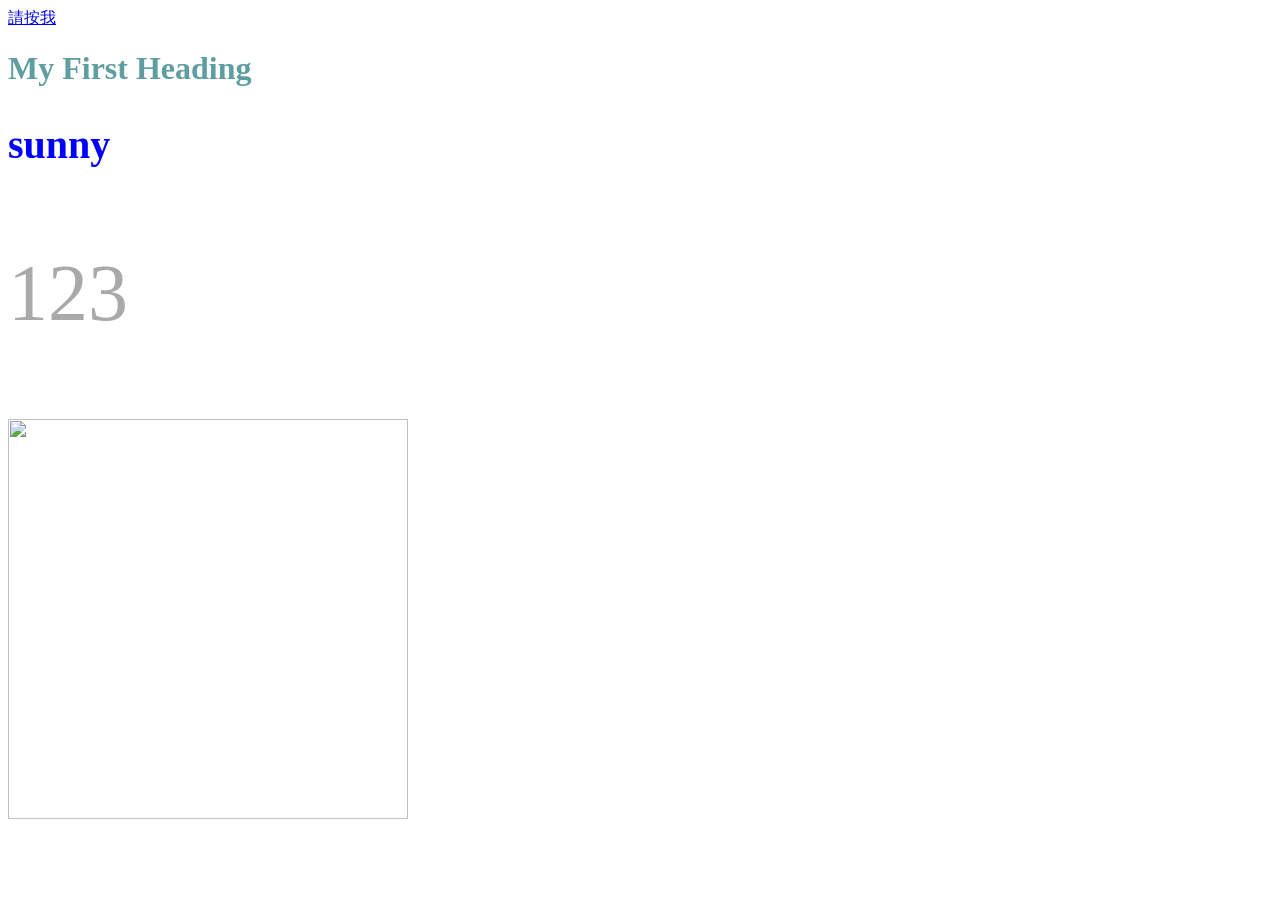
==== web/index.html @ e476f573 "三月十二" ====
<!DOCTYPE html>
<html lang="en">
<head>
    <meta charset="UTF-8">
    <title>Title</title>
    <link rel="stylesheet" href="../css/my%20wap.css">
</head>
<body>
<a href="index.html">請按我</a>
<h1 id="myid">My First Heading</h1>
<h2 class="mysz">sunny</h2>
<p>123</p>
<img src="../img/下載.jpeg" height="400" width="400"/>
</body>
</html>
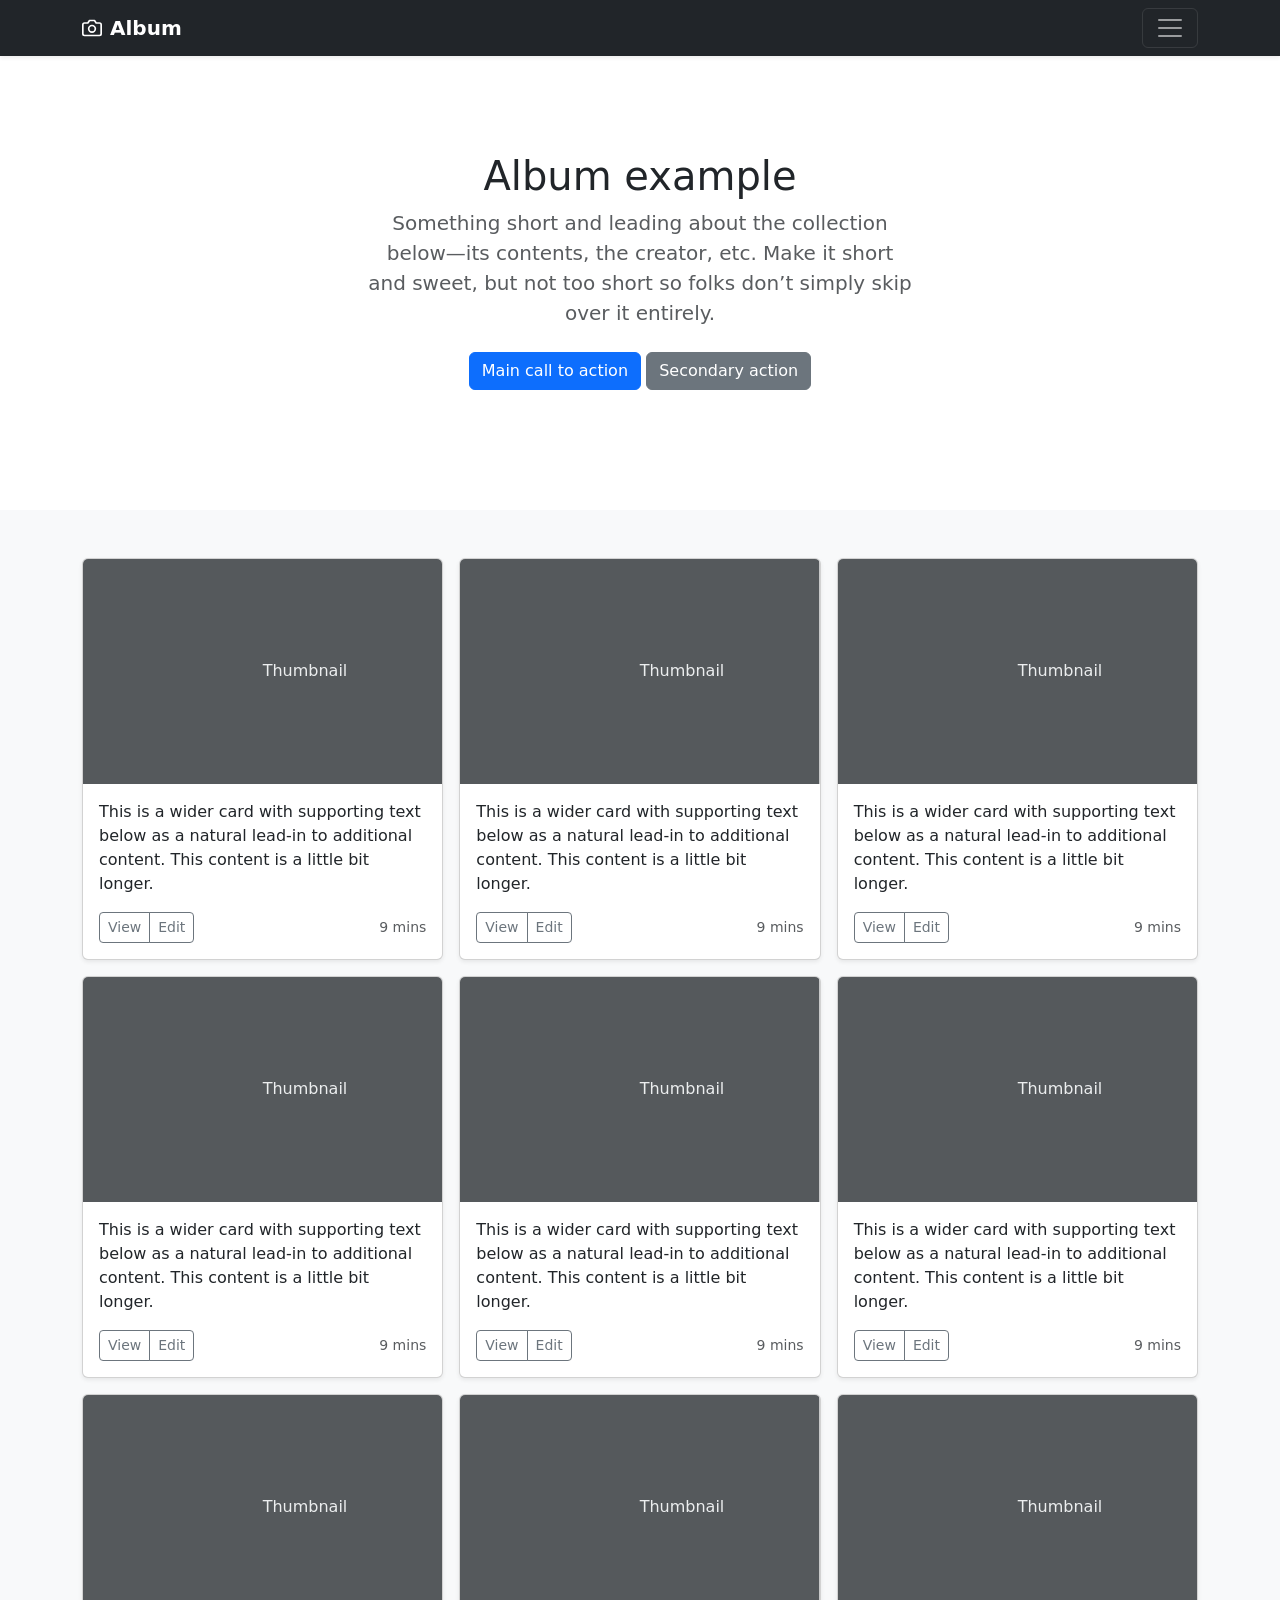
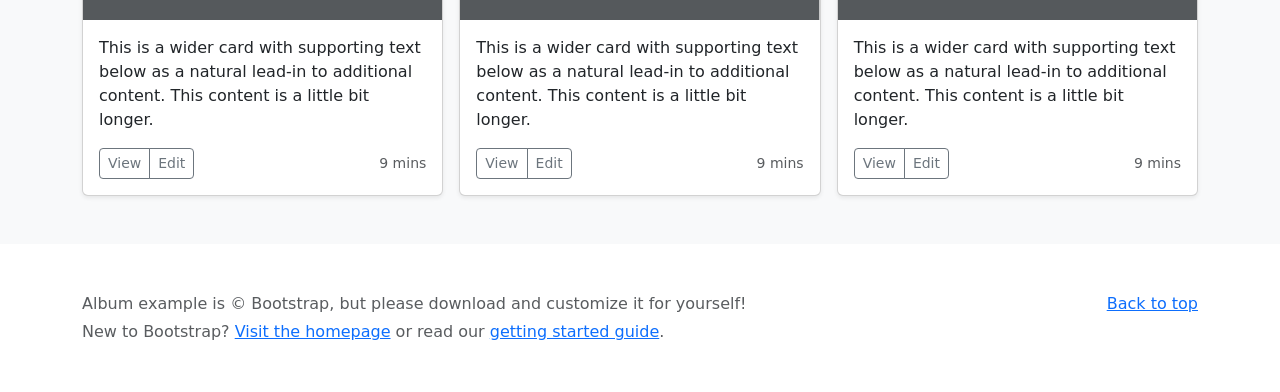
==== commit fab5844d: "新增得城市頁面" ====
--- a/web/index.html
+++ b/web/index.html
@@ -1,15 +1,233 @@
-<!DOCTYPE html>
+<!doctype html>
 <html lang="en">
 <head>
-    <meta charset="UTF-8">
-    <title>Title</title>
-    <link rel="stylesheet" href="../css/my%20wap.css">
+    <!-- Required meta tags -->
+    <meta charset="utf-8">
+    <meta name="viewport" content="width=device-width, initial-scale=1">
+
+    <!-- Bootstrap CSS -->
+    <link href="https://cdn.jsdelivr.net/npm/bootstrap@5.1.1/dist/css/bootstrap.min.css" rel="stylesheet" integrity="sha384-F3w7mX95PdgyTmZZMECAngseQB83DfGTowi0iMjiWaeVhAn4FJkqJByhZMI3AhiU" crossorigin="anonymous">
+
+    <title>Hello, world!</title>
 </head>
 <body>
-<a href="index.html">請按我</a>
-<h1 id="myid">My First Heading</h1>
-<h2 class="mysz">sunny</h2>
-<p>123</p>
-<img src="../img/下載.jpeg" height="400" width="400"/>
+
+<header>
+    <div class="collapse bg-dark" id="navbarHeader">
+        <div class="container">
+            <div class="row">
+                <div class="col-sm-8 col-md-7 py-4">
+                    <h4 class="text-white">About</h4>
+                    <p class="text-muted">Add some information about the album below, the author, or any other background context. Make it a few sentences long so folks can pick up some informative tidbits. Then, link them off to some social networking sites or contact information.</p>
+                </div>
+                <div class="col-sm-4 offset-md-1 py-4">
+                    <h4 class="text-white">Contact</h4>
+                    <ul class="list-unstyled">
+                        <li><a href="#" class="text-white">Follow on Twitter</a></li>
+                        <li><a href="#" class="text-white">Like on Facebook</a></li>
+                        <li><a href="#" class="text-white">Email me</a></li>
+                    </ul>
+                </div>
+            </div>
+        </div>
+    </div>
+    <div class="navbar navbar-dark bg-dark shadow-sm">
+        <div class="container">
+            <a href="#" class="navbar-brand d-flex align-items-center">
+                <svg xmlns="http://www.w3.org/2000/svg" width="20" height="20" fill="none" stroke="currentColor" stroke-linecap="round" stroke-linejoin="round" stroke-width="2" aria-hidden="true" class="me-2" viewBox="0 0 24 24"><path d="M23 19a2 2 0 0 1-2 2H3a2 2 0 0 1-2-2V8a2 2 0 0 1 2-2h4l2-3h6l2 3h4a2 2 0 0 1 2 2z"/><circle cx="12" cy="13" r="4"/></svg>
+                <strong>Album</strong>
+            </a>
+            <button class="navbar-toggler" type="button" data-bs-toggle="collapse" data-bs-target="#navbarHeader" aria-controls="navbarHeader" aria-expanded="false" aria-label="Toggle navigation">
+                <span class="navbar-toggler-icon"></span>
+            </button>
+        </div>
+    </div>
+</header>
+
+<main>
+
+    <section class="py-5 text-center container">
+        <div class="row py-lg-5">
+            <div class="col-lg-6 col-md-8 mx-auto">
+                <h1 class="fw-light">Album example</h1>
+                <p class="lead text-muted">Something short and leading about the collection below—its contents, the creator, etc. Make it short and sweet, but not too short so folks don’t simply skip over it entirely.</p>
+                <p>
+                    <a href="#" class="btn btn-primary my-2">Main call to action</a>
+                    <a href="#" class="btn btn-secondary my-2">Secondary action</a>
+                </p>
+            </div>
+        </div>
+    </section>
+
+    <div class="album py-5 bg-light">
+        <div class="container">
+
+            <div class="row row-cols-1 row-cols-sm-2 row-cols-md-3 g-3">
+                <div class="col">
+                    <div class="card shadow-sm">
+                        <svg class="bd-placeholder-img card-img-top" width="100%" height="225" xmlns="http://www.w3.org/2000/svg" role="img" aria-label="Placeholder: Thumbnail" preserveAspectRatio="xMidYMid slice" focusable="false"><title>Placeholder</title><rect width="100%" height="100%" fill="#55595c"/><text x="50%" y="50%" fill="#eceeef" dy=".3em">Thumbnail</text></svg>
+
+                        <div class="card-body">
+                            <p class="card-text">This is a wider card with supporting text below as a natural lead-in to additional content. This content is a little bit longer.</p>
+                            <div class="d-flex justify-content-between align-items-center">
+                                <div class="btn-group">
+                                    <button type="button" class="btn btn-sm btn-outline-secondary">View</button>
+                                    <button type="button" class="btn btn-sm btn-outline-secondary">Edit</button>
+                                </div>
+                                <small class="text-muted">9 mins</small>
+                            </div>
+                        </div>
+                    </div>
+                </div>
+                <div class="col">
+                    <div class="card shadow-sm">
+                        <svg class="bd-placeholder-img card-img-top" width="100%" height="225" xmlns="http://www.w3.org/2000/svg" role="img" aria-label="Placeholder: Thumbnail" preserveAspectRatio="xMidYMid slice" focusable="false"><title>Placeholder</title><rect width="100%" height="100%" fill="#55595c"/><text x="50%" y="50%" fill="#eceeef" dy=".3em">Thumbnail</text></svg>
+
+                        <div class="card-body">
+                            <p class="card-text">This is a wider card with supporting text below as a natural lead-in to additional content. This content is a little bit longer.</p>
+                            <div class="d-flex justify-content-between align-items-center">
+                                <div class="btn-group">
+                                    <button type="button" class="btn btn-sm btn-outline-secondary">View</button>
+                                    <button type="button" class="btn btn-sm btn-outline-secondary">Edit</button>
+                                </div>
+                                <small class="text-muted">9 mins</small>
+                            </div>
+                        </div>
+                    </div>
+                </div>
+                <div class="col">
+                    <div class="card shadow-sm">
+                        <svg class="bd-placeholder-img card-img-top" width="100%" height="225" xmlns="http://www.w3.org/2000/svg" role="img" aria-label="Placeholder: Thumbnail" preserveAspectRatio="xMidYMid slice" focusable="false"><title>Placeholder</title><rect width="100%" height="100%" fill="#55595c"/><text x="50%" y="50%" fill="#eceeef" dy=".3em">Thumbnail</text></svg>
+
+                        <div class="card-body">
+                            <p class="card-text">This is a wider card with supporting text below as a natural lead-in to additional content. This content is a little bit longer.</p>
+                            <div class="d-flex justify-content-between align-items-center">
+                                <div class="btn-group">
+                                    <button type="button" class="btn btn-sm btn-outline-secondary">View</button>
+                                    <button type="button" class="btn btn-sm btn-outline-secondary">Edit</button>
+                                </div>
+                                <small class="text-muted">9 mins</small>
+                            </div>
+                        </div>
+                    </div>
+                </div>
+
+                <div class="col">
+                    <div class="card shadow-sm">
+                        <svg class="bd-placeholder-img card-img-top" width="100%" height="225" xmlns="http://www.w3.org/2000/svg" role="img" aria-label="Placeholder: Thumbnail" preserveAspectRatio="xMidYMid slice" focusable="false"><title>Placeholder</title><rect width="100%" height="100%" fill="#55595c"/><text x="50%" y="50%" fill="#eceeef" dy=".3em">Thumbnail</text></svg>
+
+                        <div class="card-body">
+                            <p class="card-text">This is a wider card with supporting text below as a natural lead-in to additional content. This content is a little bit longer.</p>
+                            <div class="d-flex justify-content-between align-items-center">
+                                <div class="btn-group">
+                                    <button type="button" class="btn btn-sm btn-outline-secondary">View</button>
+                                    <button type="button" class="btn btn-sm btn-outline-secondary">Edit</button>
+                                </div>
+                                <small class="text-muted">9 mins</small>
+                            </div>
+                        </div>
+                    </div>
+                </div>
+                <div class="col">
+                    <div class="card shadow-sm">
+                        <svg class="bd-placeholder-img card-img-top" width="100%" height="225" xmlns="http://www.w3.org/2000/svg" role="img" aria-label="Placeholder: Thumbnail" preserveAspectRatio="xMidYMid slice" focusable="false"><title>Placeholder</title><rect width="100%" height="100%" fill="#55595c"/><text x="50%" y="50%" fill="#eceeef" dy=".3em">Thumbnail</text></svg>
+
+                        <div class="card-body">
+                            <p class="card-text">This is a wider card with supporting text below as a natural lead-in to additional content. This content is a little bit longer.</p>
+                            <div class="d-flex justify-content-between align-items-center">
+                                <div class="btn-group">
+                                    <button type="button" class="btn btn-sm btn-outline-secondary">View</button>
+                                    <button type="button" class="btn btn-sm btn-outline-secondary">Edit</button>
+                                </div>
+                                <small class="text-muted">9 mins</small>
+                            </div>
+                        </div>
+                    </div>
+                </div>
+                <div class="col">
+                    <div class="card shadow-sm">
+                        <svg class="bd-placeholder-img card-img-top" width="100%" height="225" xmlns="http://www.w3.org/2000/svg" role="img" aria-label="Placeholder: Thumbnail" preserveAspectRatio="xMidYMid slice" focusable="false"><title>Placeholder</title><rect width="100%" height="100%" fill="#55595c"/><text x="50%" y="50%" fill="#eceeef" dy=".3em">Thumbnail</text></svg>
+
+                        <div class="card-body">
+                            <p class="card-text">This is a wider card with supporting text below as a natural lead-in to additional content. This content is a little bit longer.</p>
+                            <div class="d-flex justify-content-between align-items-center">
+                                <div class="btn-group">
+                                    <button type="button" class="btn btn-sm btn-outline-secondary">View</button>
+                                    <button type="button" class="btn btn-sm btn-outline-secondary">Edit</button>
+                                </div>
+                                <small class="text-muted">9 mins</small>
+                            </div>
+                        </div>
+                    </div>
+                </div>
+
+                <div class="col">
+                    <div class="card shadow-sm">
+                        <svg class="bd-placeholder-img card-img-top" width="100%" height="225" xmlns="http://www.w3.org/2000/svg" role="img" aria-label="Placeholder: Thumbnail" preserveAspectRatio="xMidYMid slice" focusable="false"><title>Placeholder</title><rect width="100%" height="100%" fill="#55595c"/><text x="50%" y="50%" fill="#eceeef" dy=".3em">Thumbnail</text></svg>
+
+                        <div class="card-body">
+                            <p class="card-text">This is a wider card with supporting text below as a natural lead-in to additional content. This content is a little bit longer.</p>
+                            <div class="d-flex justify-content-between align-items-center">
+                                <div class="btn-group">
+                                    <button type="button" class="btn btn-sm btn-outline-secondary">View</button>
+                                    <button type="button" class="btn btn-sm btn-outline-secondary">Edit</button>
+                                </div>
+                                <small class="text-muted">9 mins</small>
+                            </div>
+                        </div>
+                    </div>
+                </div>
+                <div class="col">
+                    <div class="card shadow-sm">
+                        <svg class="bd-placeholder-img card-img-top" width="100%" height="225" xmlns="http://www.w3.org/2000/svg" role="img" aria-label="Placeholder: Thumbnail" preserveAspectRatio="xMidYMid slice" focusable="false"><title>Placeholder</title><rect width="100%" height="100%" fill="#55595c"/><text x="50%" y="50%" fill="#eceeef" dy=".3em">Thumbnail</text></svg>
+
+                        <div class="card-body">
+                            <p class="card-text">This is a wider card with supporting text below as a natural lead-in to additional content. This content is a little bit longer.</p>
+                            <div class="d-flex justify-content-between align-items-center">
+                                <div class="btn-group">
+                                    <button type="button" class="btn btn-sm btn-outline-secondary">View</button>
+                                    <button type="button" class="btn btn-sm btn-outline-secondary">Edit</button>
+                                </div>
+                                <small class="text-muted">9 mins</small>
+                            </div>
+                        </div>
+                    </div>
+                </div>
+                <div class="col">
+                    <div class="card shadow-sm">
+                        <svg class="bd-placeholder-img card-img-top" width="100%" height="225" xmlns="http://www.w3.org/2000/svg" role="img" aria-label="Placeholder: Thumbnail" preserveAspectRatio="xMidYMid slice" focusable="false"><title>Placeholder</title><rect width="100%" height="100%" fill="#55595c"/><text x="50%" y="50%" fill="#eceeef" dy=".3em">Thumbnail</text></svg>
+
+                        <div class="card-body">
+                            <p class="card-text">This is a wider card with supporting text below as a natural lead-in to additional content. This content is a little bit longer.</p>
+                            <div class="d-flex justify-content-between align-items-center">
+                                <div class="btn-group">
+                                    <button type="button" class="btn btn-sm btn-outline-secondary">View</button>
+                                    <button type="button" class="btn btn-sm btn-outline-secondary">Edit</button>
+                                </div>
+                                <small class="text-muted">9 mins</small>
+                            </div>
+                        </div>
+                    </div>
+                </div>
+            </div>
+        </div>
+    </div>
+
+</main>
+
+<footer class="text-muted py-5">
+    <div class="container">
+        <p class="float-end mb-1">
+            <a href="#">Back to top</a>
+        </p>
+        <p class="mb-1">Album example is &copy; Bootstrap, but please download and customize it for yourself!</p>
+        <p class="mb-0">New to Bootstrap? <a href="/">Visit the homepage</a> or read our <a href="/docs/5.1/getting-started/introduction/">getting started guide</a>.</p>
+    </div>
+</footer>
+
+
+<script src="/docs/5.1/dist/js/bootstrap.bundle.min.js" integrity="sha384-/bQdsTh/da6pkI1MST/rWKFNjaCP5gBSY4sEBT38Q/9RBh9AH40zEOg7Hlq2THRZ" crossorigin="anonymous"></script>
+
+
 </body>
 </html>
